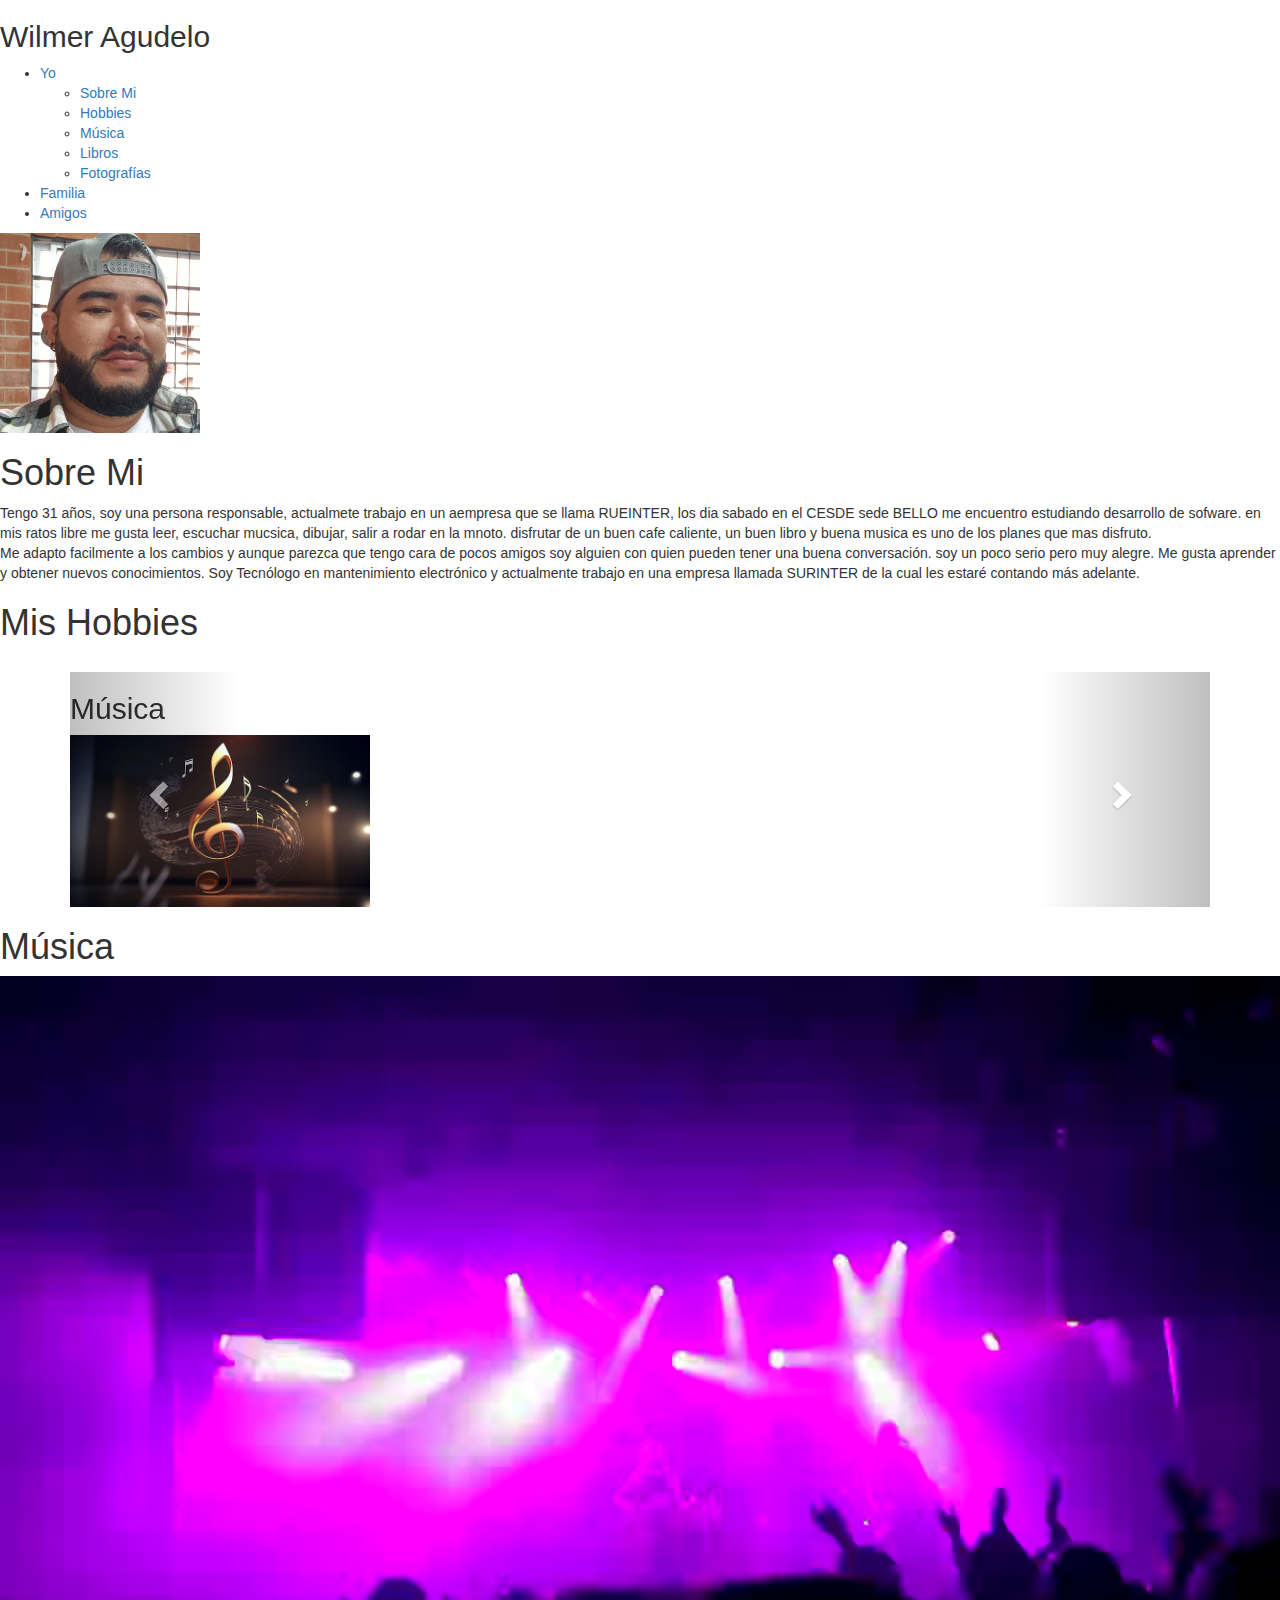
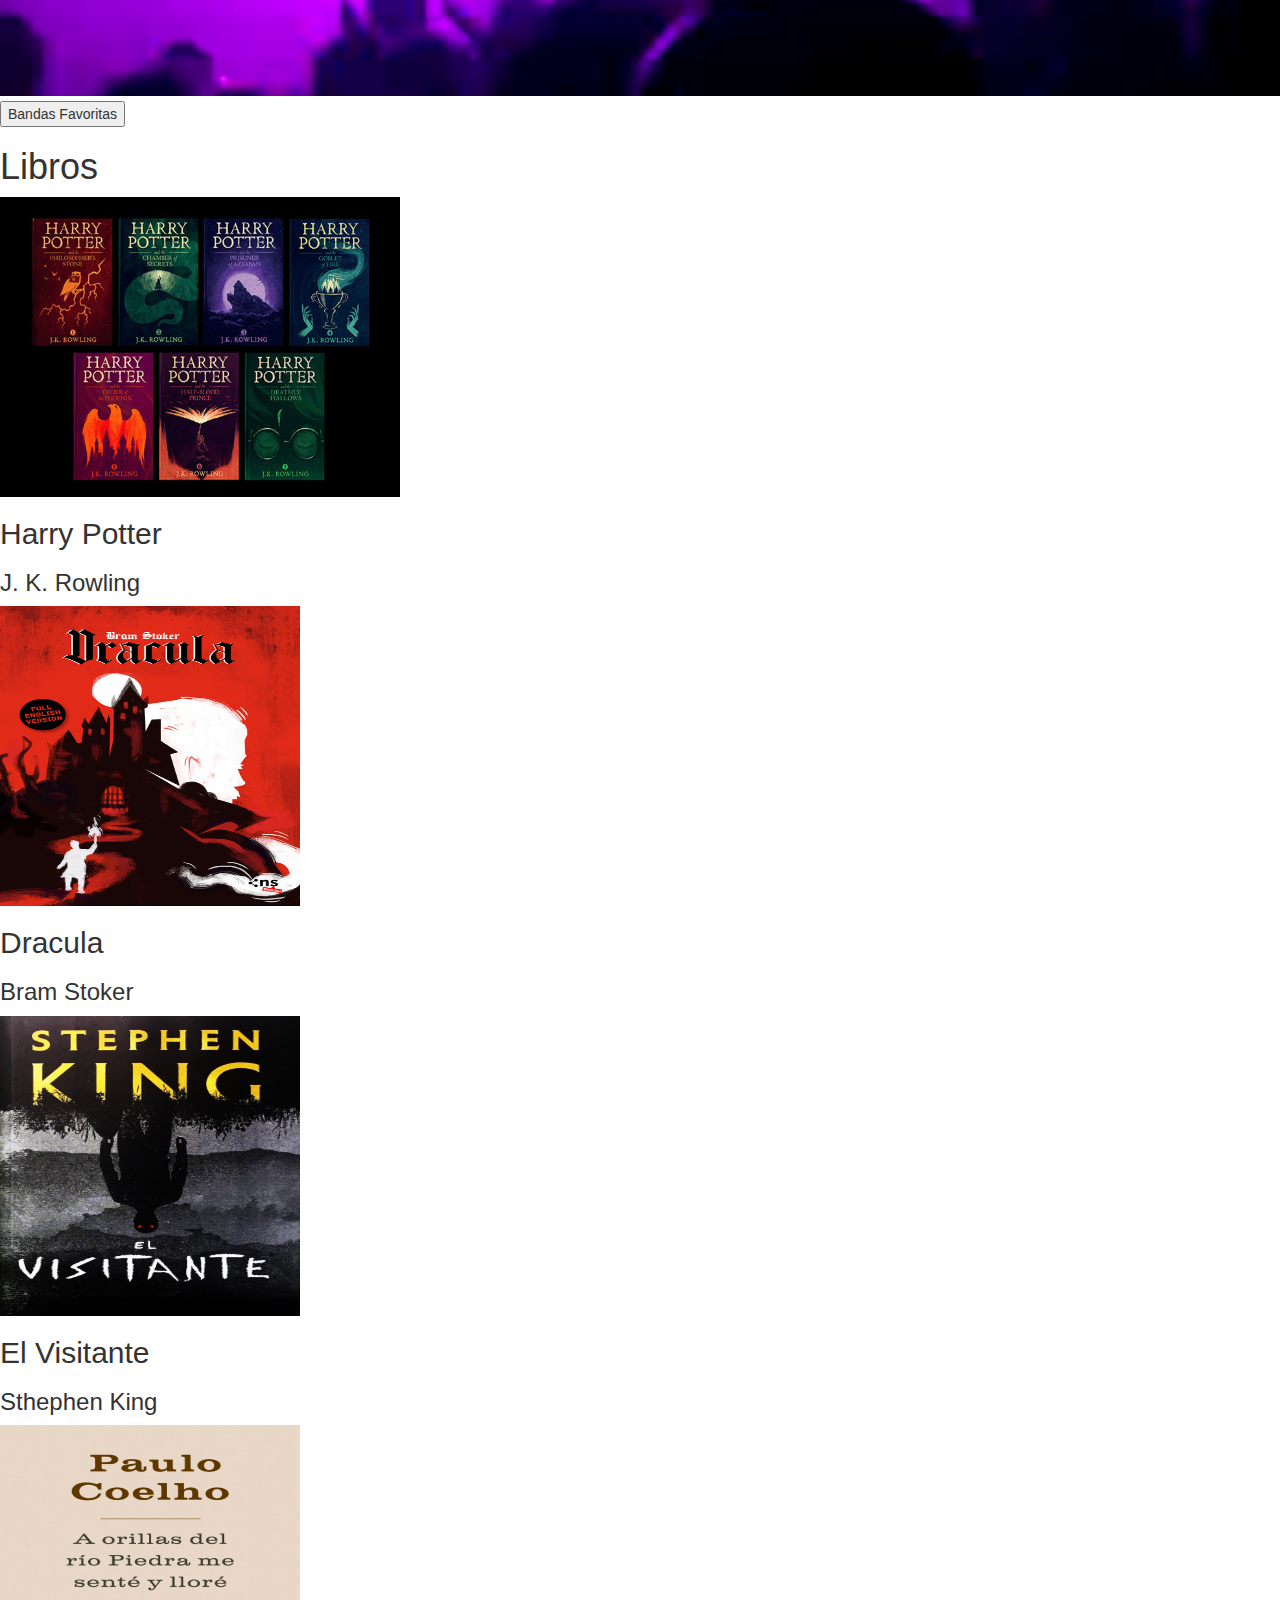
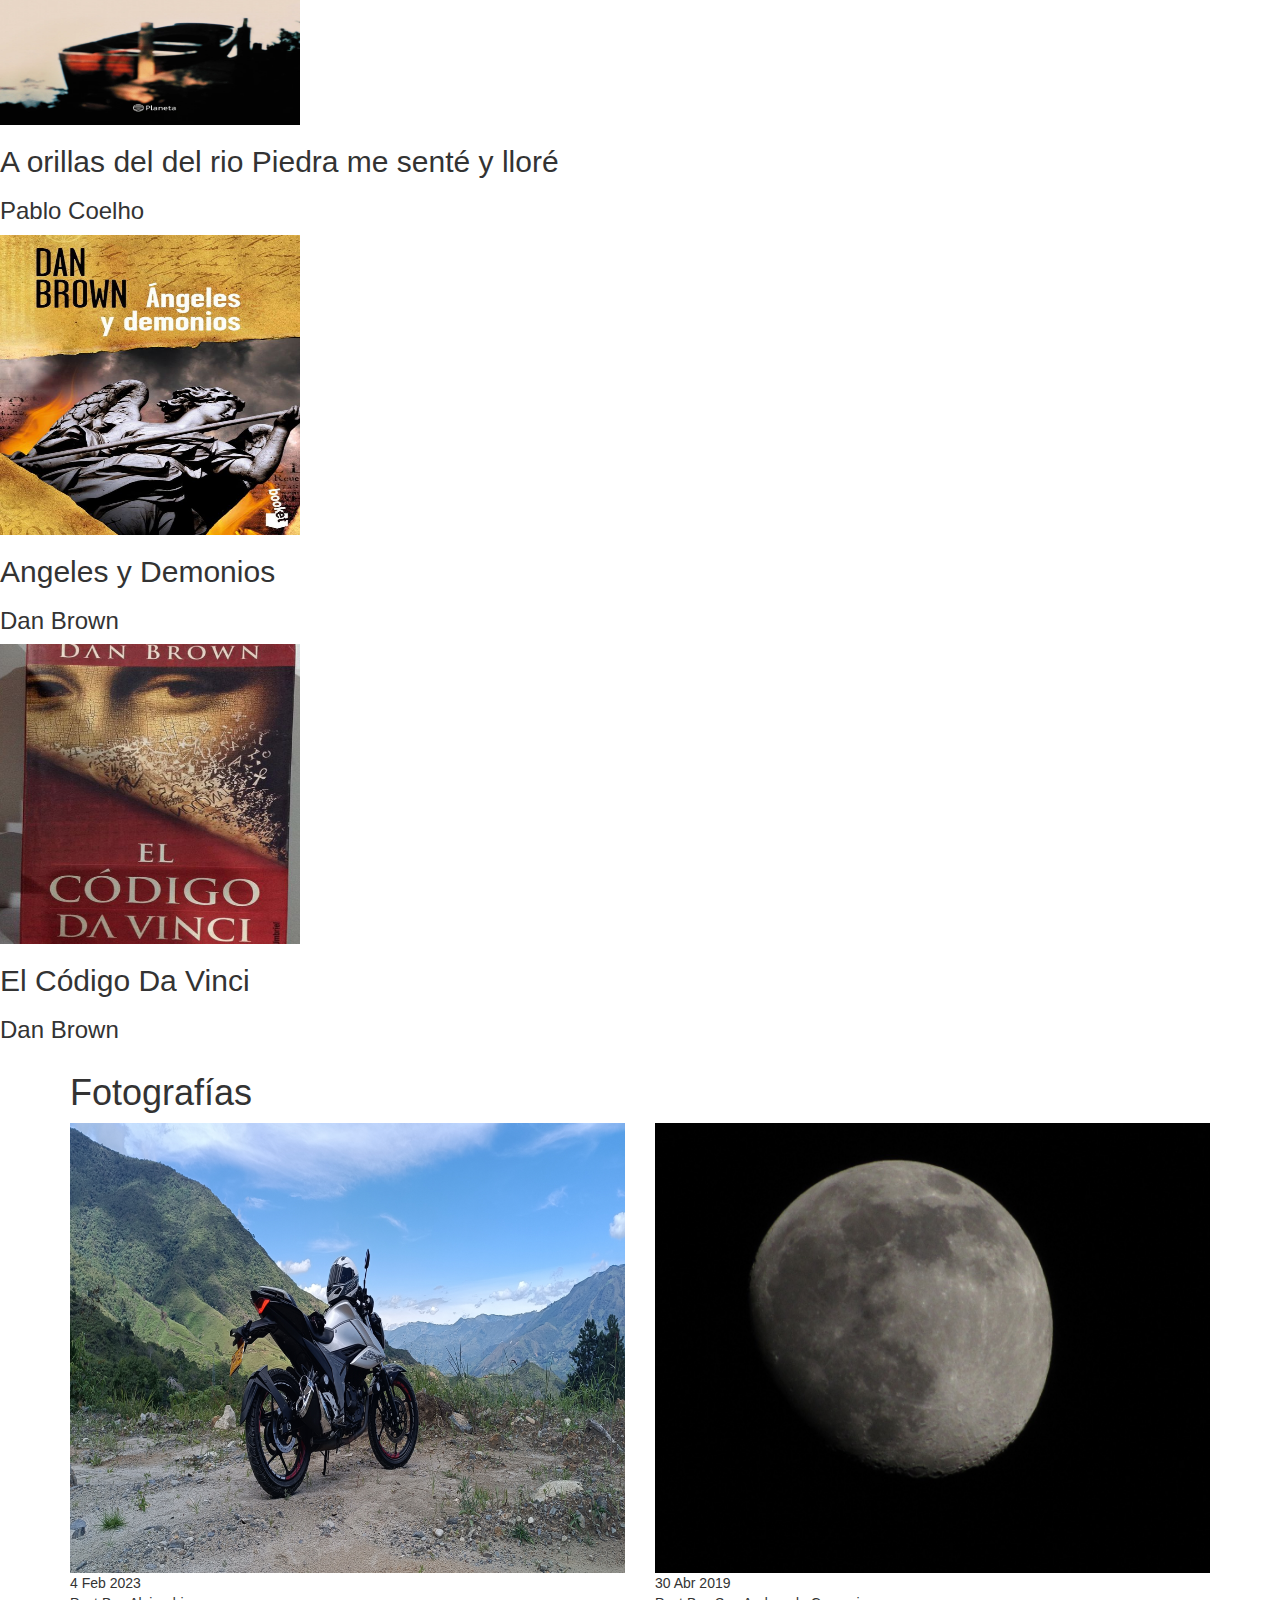
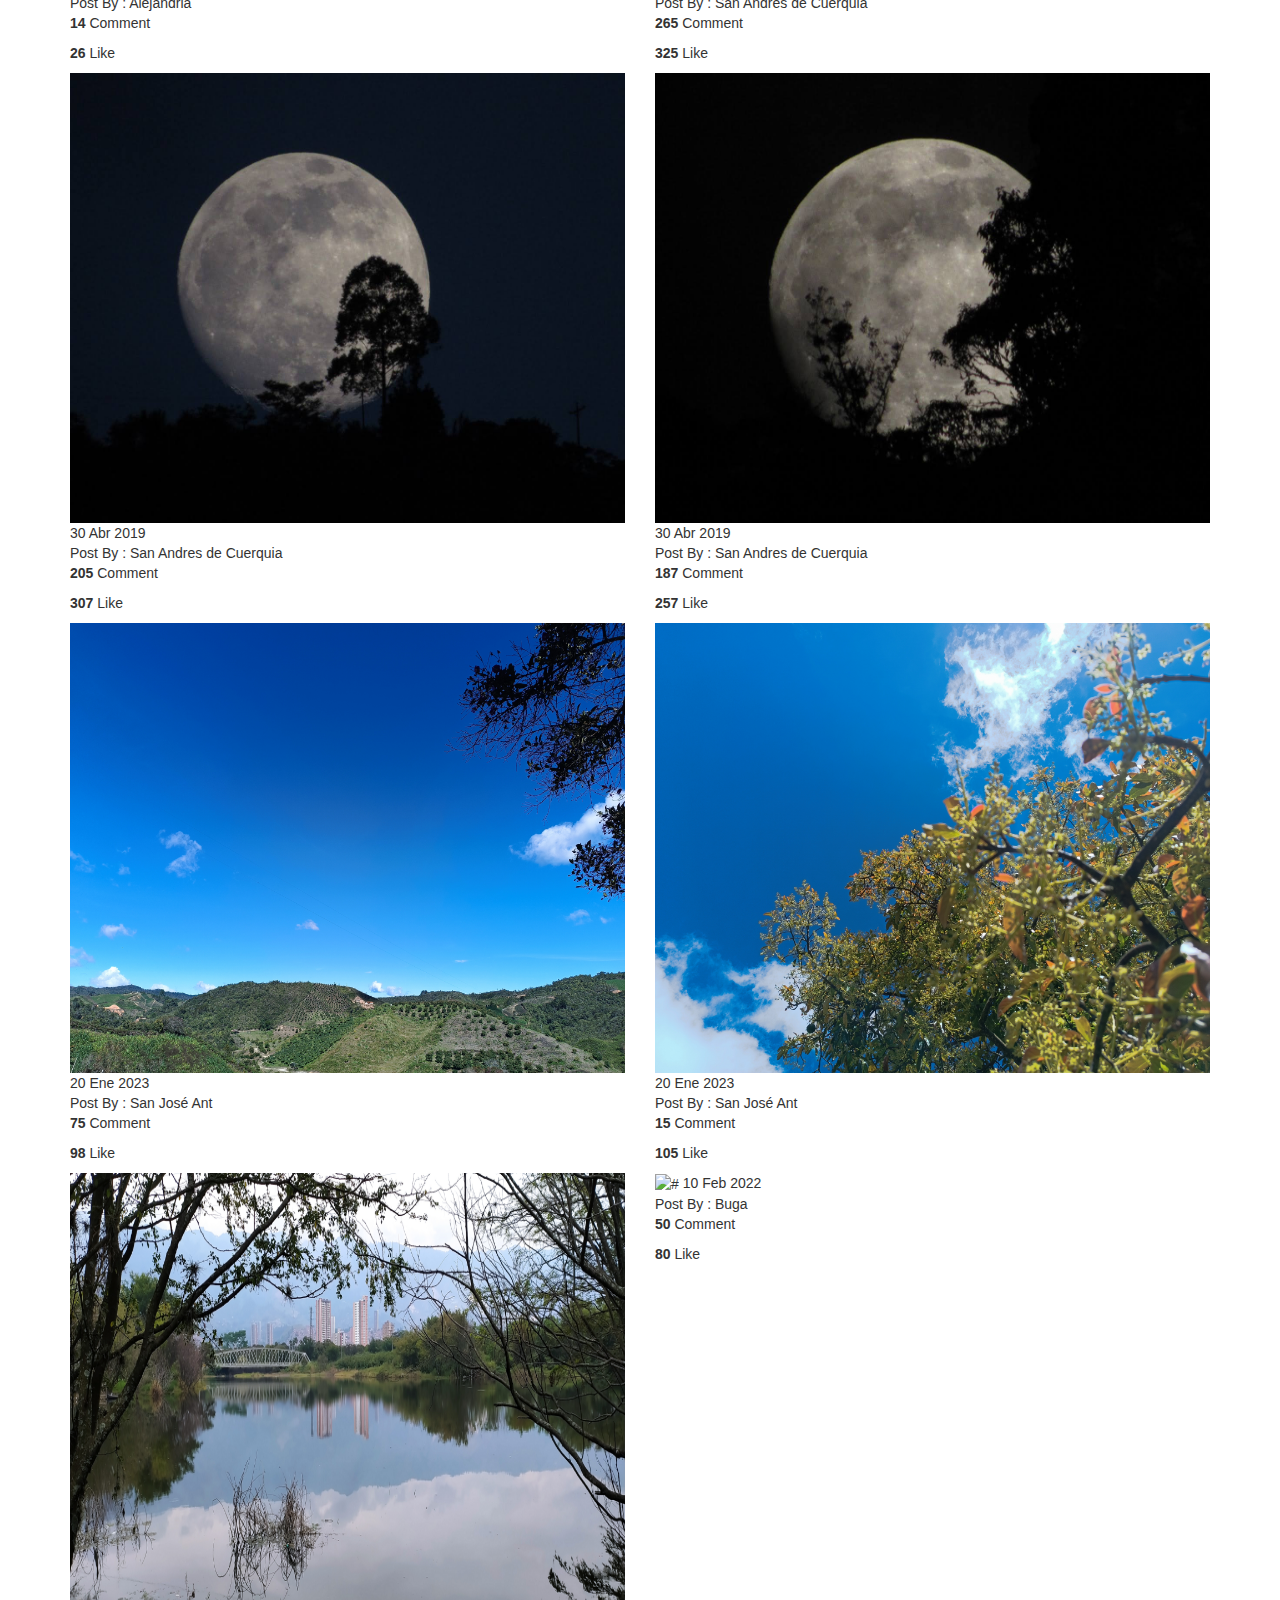
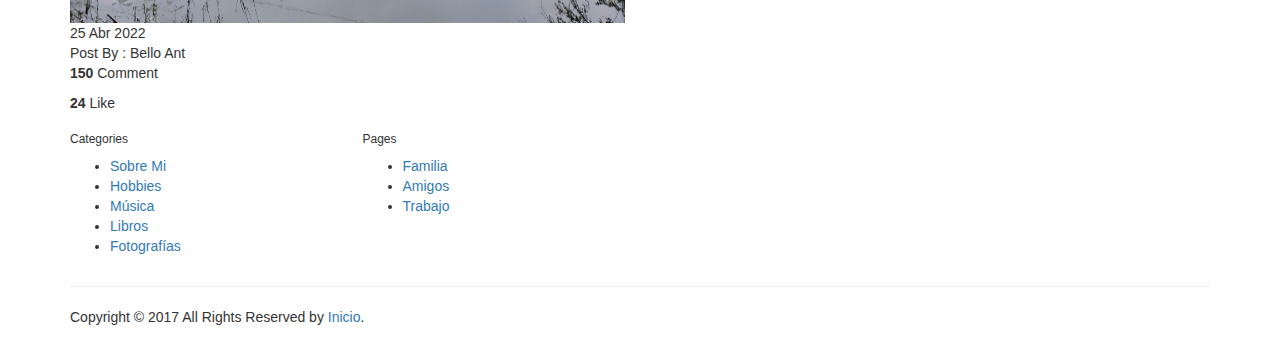
==== index.html @ 51bdd9f8 "agregando index" ====
<!DOCTYPE html>
<html lang="en">
<head>
    <meta charset="UTF-8">
    <meta name="viewport" content="width=device-width, initial-scale=1.0">
    <title>Wilmer Agudelo</title>
    <link rel="stylesheet" href="https://maxcdn.bootstrapcdn.com/bootstrap/3.3.7/css/bootstrap.min.css">
    <script src="./index.js"></script>
    <script src="https://ajax.googleapis.com/ajax/libs/jquery/3.1.1/jquery.min.js"></script>
    <script src="https://maxcdn.bootstrapcdn.com/bootstrap/3.3.7/js/bootstrap.min.js"></script>
    
    <link rel="preconnect" href="https://fonts.googleapis.com">
    <link rel="preconnect" href="https://fonts.gstatic.com" crossorigin>
    <link href="https://fonts.googleapis.com/css2?family=Josefin+Sans:wght@100;400;500;600;700&display=swap" rel="stylesheet">
    
    <link rel="stylesheet" href="styles/style.css">
</head>
<body>
    <nav>
        <h2 class="logo">Wilmer <span>Agudelo</span> </h2>
        <ul class="dropdown">
            <li>
                <a href="./index.html">Yo</a>
                <ul class="sub-menu">
                    <li><a href="#sobremi">Sobre Mi</a></li>
                    <li><a href="#hobbies">Hobbies</a></li>
                    <li><a href="#musica">Música</a></li>
                    <li><a href="#libros">Libros</a></li>
                    <li><a href="#fotografias">Fotografías</a></li>
                </ul>
            </li>
            <li><a href="./familia.html">Familia</a></li>
            <li><a href="./amigos.html">Amigos</a></li>
        </ul>
    </nav>
    <div class="foto-perfil">
        <img src="./img/pagina principal/foto-perfil.jpg" alt="foto-perfil" width="200px" style="max-width: 100%;">
    </div>

    <section id="sobremi">
        <h1>Sobre Mi</h1>       
        <div class="texto-ppl ">
            <p>Tengo 31 años, soy una persona responsable, actualmete trabajo en un aempresa que se llama RUEINTER, 
                los dia sabado en el CESDE sede BELLO me encuentro estudiando desarrollo de sofware.
                en mis ratos libre me gusta leer, escuchar mucsica, dibujar, salir a rodar en la mnoto. disfrutar de un buen cafe caliente, un buen libro 
                y buena musica es uno de los planes que mas disfruto. <br>
                Me adapto facilmente a los cambios y aunque parezca que tengo cara de pocos amigos soy alguien con quien pueden tener una buena conversación. 
                soy un poco serio pero muy alegre. Me gusta aprender y obtener nuevos conocimientos. Soy Tecnólogo en 
                mantenimiento electrónico y actualmente trabajo en una empresa llamada SURINTER de la cual les estaré 
                contando más adelante.
            </p>
        </div>
    </section>

    <main class="contenedor">
        <h1 id="hobbies" >Mis Hobbies</h1>
            <div class="carousel">
                <div class="container">
                    <br>
                    <div id="theCarousel" class="carousel slide" data-ride="carousel">
                        <!-- Indicadores -->
                        <ol class="carousel-indicators">
                            <li data-target="#theCarousel" data-slide-to="0" class="active"></li>
                            <li data-target="#theCarousel" data-slide-to="1"></li>
                            <li data-target="#theCarousel" data-slide-to="2"></li>
                            <li data-target="#theCarousel" data-slide-to="3"></li>
                            <li data-target="#theCarousel" data-slide-to="4"></li>
                            <li data-target="#theCarousel" data-slide-to="5"></li>
                        </ol>
        
                        <div class="carousel-inner" role="listbox">
                            <div class="item active">
                                <h2>Música</h2>
                                <img src="./img/pagina principal/musica.jpg" alt="musica" width="300px" height="200px" >
                                <div class="carousel-caption d-none d-md-block">
                                </div>
                            </div>      
                            <div class="item">
                                <h2>Lectura</h2>
                                <img src="./img/pagina principal/libros.jpg" alt="libros" width="300px" height="200px" >
                                <div class="carousel-caption d-none d-md-block">
                                </div>
                            </div>        
                            <div class="item">
                                <h2>Café</h2>
                                <img src="./img/pagina principal/cafe.avif" alt="cafe" width="300px" height="200px" >
                                <div class="carousel-caption d-none d-md-block">
                                </div>
                            </div>
                            <div class="item">
                                <h2>Anime</h2>
                                <img src="./img/pagina principal/anime.jpg" alt="anime" width="300px" height="200px" >
                                <div class="carousel-caption d-none d-md-block">
                                </div>
                            </div>
                            <div class="item">
                                <h2>Fotogrfía Paisajista</h2>
                                <img src="./img/pagina principal/fotografia.jpg" alt="fotografia" width="300px" height="200px" >
                                <div class="carousel-caption d-none d-md-block">
                                </div>
                            </div>
                            <div class="item">
                                <h2>Rodar en Moto</h2>
                                <img src="./img/pagina principal/moto.jpg" alt="moto" width="300px" height="200px" >
                                <div class="carousel-caption d-none d-md-block">
                                </div>
                        </div>
                            <a class="left carousel-control" href="#theCarousel" role="button" data-slide="prev">
                                <span class="glyphicon glyphicon-chevron-left" aria-hidden="true"></span>
                                <span class="sr-only">anterior</span>
                            </a>
                            <a class="right carousel-control" href="#theCarousel" role="button" data-slide="next">
                                <span class="glyphicon glyphicon-chevron-right" aria-hidden="true"></span>
                                <span class="sr-only">siguiente</span>
                            </a>
                        </div>
                    </div>
                </div>
            </div> 
            <!-- fin seccion hobbies -->
            <!-- inicio seccion musica -->
            <section>
                <div class="video">
                    <h1 id="musica">Música</h1>
                    <video autoplay muted loop width="100%" >
                        <source src="./videos/concierto.mp4" type="video/mp4">
                        <source src="./videos/concierto.ogg" type="video/ogg">
                        <source src="./videos/concierto.webm" type="video/webm">
                    </video>
                </div>
                <div class="centrar-btn-modal">
                    <button class="modal-btn " onclick="openModal();">Bandas Favoritas</button>                       
                    <dialog id="modal" >
                        <div class="modal-content">
                            <div>
                                <img src="./img/bandas/iron-maiden.jpg" alt="" width="300px" height="300px" style="max-width: 100%;">
                                <h2>IRON MAIDEN</h2>                      
                            </div>
                            <div>
                                <img src="./img/bandas/ac-dc.jpg" alt="" width="300px" height="300px" style="max-width: 100%;">
                                <h2>AC-DC</h2>
                            </div>                              
                            <div>
                                <img src="./img/bandas/amon- amarth.jpg" alt="" width="300px" height="300px" style="max-width: 100%;">
                                <h2>AMON AMARTH</h2>
                            </div>
                            <div>
                                <img src="./img/bandas/avatar.jpg" alt="" width="300px" height="300px" style="max-width: 100%;">
                                <h2>AVATAR</h2>
                            </div>
                            <div>
                                <img src="./img/bandas/behemonth.jpg" alt="" width="300px" height="300px" style="max-width: 100%;">
                                <h2>BEHEMONTH</h2>
                            </div>
                            <div>
                                <img src="./img/bandas/creadle-of-filth.jpg" alt="" width="300px" height="300px" style="max-width: 100%;">
                                <h2>CREADLE OF FILTH</h2>
                            </div>
                            <div>
                                <img src="./img/bandas/dark-funeral.webp" alt="" width="300px" height="300px" style="max-width: 100%;">
                                <h2>DARK FUNERAL</h2>
                            </div>
                            <div>
                                <img src="./img/bandas/epica.webp" alt="" width="300px" height="300px" style="max-width: 100%;">
                                <h2>EPICA</h2>
                            </div>
                            <div>
                                <img src="./img/bandas/hypocresy.jpeg" alt="" width="300px" height="300px" style="max-width: 100%;">
                                <h2>HYPOCRESY</h2>
                            </div>
                            <div>
                                <img src="./img/bandas/megadeth.jpg" alt="" width="300px" height="300px" style="max-width: 100%;">
                                <h2>MEGADETH</h2>
                            </div>
                            <div>
                                <img src="./img/bandas/motorhead.jpg" alt="" width="300px" height="300px" style="max-width: 100%;">
                                <h2>MOTORHEAD</h2>
                            </div>
                            <div>
                                <img src="./img/bandas/orbit-culture.jpg" alt="" width="300px" height="300px" style="max-width: 100%;">
                                <h2>ORBIT CULTURE</h2>
                            </div>
                            <div>
                                <img src="./img/bandas/ozzy-osbourne.jpg" alt="" width="300px" height="300px" style="max-width: 100%;">
                                <h2>OZZY OSBOURNE</h2>
                            </div>
                            <div>
                                <img src="./img/bandas/sabaton.webp" alt="" width="300px" height="300px" style="max-width: 100%;">
                                <h2>SABATON</h2>
                            </div>
                            <div>
                                <img src="./img/bandas/in-flamees.jpg" alt="" width="300px" height="300px" style="max-width: 100%;">
                                <h2>IN FLAMES</h2>
                            </div>
                            
                            <span class="close-btn" onclick="closeModal();">&#10006;</span>
                    </dialog> 
                </div>
            </section>  
            <!-- fin seccion bandas de musica -->
            <!-- inicio seccion libros -->
            <h1>Libros</h1>
            <section  id="libros" class="libros">
                    <div class="libro">
                        <img src="./img/libros/harry-potter.jpg" alt="harry potter" width="400px" height="300px" style="max-width: 100%;">
                        <h2>Harry Potter</h2>
                        <h3>J. K. Rowling</h3>
                    </div>
                    <div class="libro">
                        <img src="./img/libros/dracula.jpg" alt="dracula" width="300px" height="300px" style="max-width: 100%;">
                        <h2>Dracula</h2>
                        <h3>Bram Stoker</h3>
                    </div>
                    <div class="libro">
                        <img src="./img/libros/el-visitante.jpg" alt="el visitante" width="300px" height="300px" style="max-width: 100%;">
                        <h2>El Visitante</h2>
                        <h3>Sthephen King</h3>
                    </div>
                    <div class="libro">
                        <img src="./img/libros/coelho.webp" alt="pablo coelho" width="300px" height="300px" style="max-width: 100%;">
                        <h2>A orillas del del rio Piedra me senté y lloré</h2>
                        <h3>Pablo Coelho</h3>
                    </div>
                    <div class="libro">
                        <img src="./img/libros/angeles-y-demonios.jpg" alt="angeles y demonios" width="300px" height="300px" style="max-width: 100%;">
                        <h2>Angeles y Demonios</h2>
                        <h3>Dan Brown</h3>
                    </div>
                    <div class="libro">
                        <img src="./img/libros/el-codigo-da-vinci.png" alt="el codigo da vinci" width="300px" height="300px" style="max-width: 100%;">
                        <h2>El Código Da Vinci</h2>
                        <h3>Dan Brown</h3>
                    </div>
            </section>

            <section id="fotografias">
                <div id="blog" class="blog">
                    <div id="R&C" class="container">
                       <div class="row">
                          <div class="col-md-12">
                             <div class="titlepage">
                                <h1>Fotografías</h1>
                                <!-- <span>Lorem Ipsum is that it has a more-or-less normal distribution of letters,</span>  -->
                             </div>
                          </div>
                       </div>
                       <div class="row">
                          <div class="col-xl-6 col-lg-6 col-md-6 col-sm-12">
                             <div class="blog-box">
                                <figure><img src="./img/fotografias/fotografia11.jpg"  width="600" height="450" style="max-width: 100%;" alt="#"/>
                                   <span>4 Feb 2023</span>
                                </figure>
                                <div class="travel">
                                   <span>Post  By :  Alejandria</span> 
                                   <p><strong class="Comment"> 14 </strong>  Comment</p>
                                   <p><strong class="like">26 </strong>Like</p>
                                </div>                           
                             </div>
                          </div>
                          <div class="col-xl-6 col-lg-6 col-md-6 col-sm-12">
                             <div class="blog-box">
                                <figure><img src="./img/fotografias/fotografia16.jpg" width="600" height="450" style="max-width: 100%;" alt="#"/>
                                    <span>30 Abr 2019</span>
                                </figure>
                                <div class="travel">
                                   <span>Post  By :  San Andres de Cuerquia</span> 
                                   <p><strong class="Comment"> 265 </strong>  Comment</p>
                                   <p><strong class="like">325 </strong>Like</p>
                                </div>
                             </div>
                          </div>
                          <div class="col-xl-6 col-lg-6 col-md-6 col-sm-12">
                             <div class="blog-box">
                                <figure><img src="./img/fotografias/fotografia15.jpg" width="600" height="450" style="max-width: 100%;" alt="#"/>
                                   <span>30 Abr 2019</span>
                                </figure>
                                <div class="travel">
                                   <span>Post  By :  San Andres de Cuerquia</span> 
                                   <p><strong class="Comment"> 205 </strong>  Comment</p>
                                   <p><strong class="like">307 </strong>Like</p>
                                </div>
                             </div>
                          </div>
                          <div class="col-xl-6 col-lg-6 col-md-6 col-sm-12">
                             <div class="blog-box">
                                <figure><img src="./img/fotografias/fotografia14.jpg" width="600" height="450" style="max-width: 100%;" alt="#"/>
                                   <span>30 Abr 2019</span>
                                </figure>
                                <div class="travel">
                                   <span>Post  By :  San Andres de Cuerquia</span> 
                                   <p><strong class="Comment"> 187 </strong>  Comment</p>
                                   <p><strong class="like">257 </strong>Like</p>
                                </div>
                             </div>
                          </div>
                          <div class="col-xl-6 col-lg-6 col-md-6 col-sm-12">
                             <div class="blog-box">
                                <figure><img src="./img/fotografias/fotografia13.jpg" width="600" height="450" style="max-width: 100%;" alt="#"/>
                                   <span>20 Ene 2023</span>
                                </figure>
                                <div class="travel">
                                   <span>Post  By :  San José Ant</span> 
                                   <p><strong class="Comment"> 75 </strong>  Comment</p>
                                   <p><strong class="like">98 </strong>Like</p>
                                </div>
                             </div>
                          </div>
                          <div class="col-xl-6 col-lg-6 col-md-6 col-sm-12">
                             <div class="blog-box">
                                <figure><img src="./img/fotografias/fotografia12.jpg" width="600" height="450" style="max-width: 100%;" alt="#"/>
                                   <span>20 Ene 2023</span>
                                </figure>
                                <div class="travel">
                                   <span>Post  By :  San José Ant</span> 
                                   <p><strong class="Comment"> 15 </strong>  Comment</p>
                                   <p><strong class="like">105 </strong>Like</p>
                                </div>
                             </div>
                          </div>
                          <div class="col-xl-6 col-lg-6 col-md-6 col-sm-12">
                             <div class="blog-box">
                                <figure><img src="./img/fotografias/fotografia5.jpg" width="600" height="450" style="max-width: 100%;" alt="#"/>
                                   <span>25 Abr 2022</span>
                                </figure>
                                <div class="travel">
                                   <span>Post  By :  Bello Ant</span> 
                                   <p><strong class="Comment"> 150 </strong>  Comment</p>
                                   <p><strong class="like">24 </strong>Like</p>
                                </div>
                             </div>
                          </div>
                          <div class="col-xl-6 col-lg-6 col-md-6 col-sm-12">
                             <div class="blog-box">
                                <figure><img src="./img/fotografias/fotografia9.jpg" width="600" height="450" style="max-width: 100%;" alt="#"/>
                                   <span>10 Feb 2022</span>
                                </figure>
                                <div class="travel">
                                   <span>Post  By :  Buga</span> 
                                   <p><strong class="Comment"> 50 </strong>  Comment</p>
                                   <p><strong class="like"> 80 </strong>Like</p>
                                </div>
                             </div>
                          </div>
                       </div>
                    </div>
                 </div>          
            </section>
    </main>
    <footer class="site-footer">
        <div class="container">
          <div class="row">
            <div class="col-xs-6 col-md-3">
              <h6>Categories</h6>
              <ul class="footer-links">
                <li><a href="#sobremi">Sobre Mi</a></li>
                <li><a href="#hobbies">Hobbies</a></li>
                <li><a href="#musica">Música</a></li>
                <li><a href="#libros">Libros</a></li>
                <li><a href="#fotografias">Fotografías</a></li>
              </ul>
            </div>
  
            <div class="col-xs-6 col-md-3">
              <h6>Pages</h6>
              <ul class="footer-links">
                <li><a href="./familia.html">Familia</a></li>
                <li><a href="./amigos.html">Amigos</a></li>
                <li><a href="./trabajo.html">Trabajo</a></li>
              </ul>
            </div>
          </div>
          <hr>
        </div>
        <div class="container">
          <div class="row">
            <div class="col-md-8 col-sm-6 col-xs-12">
              <p class="copyright-text">Copyright &copy; 2017 All Rights Reserved by 
                <a href="#">Inicio</a>.
              </p>
            </div>         
          </div>
        </div>
  </footer>
   <script src="./index.js"></script>
</body>
</html>
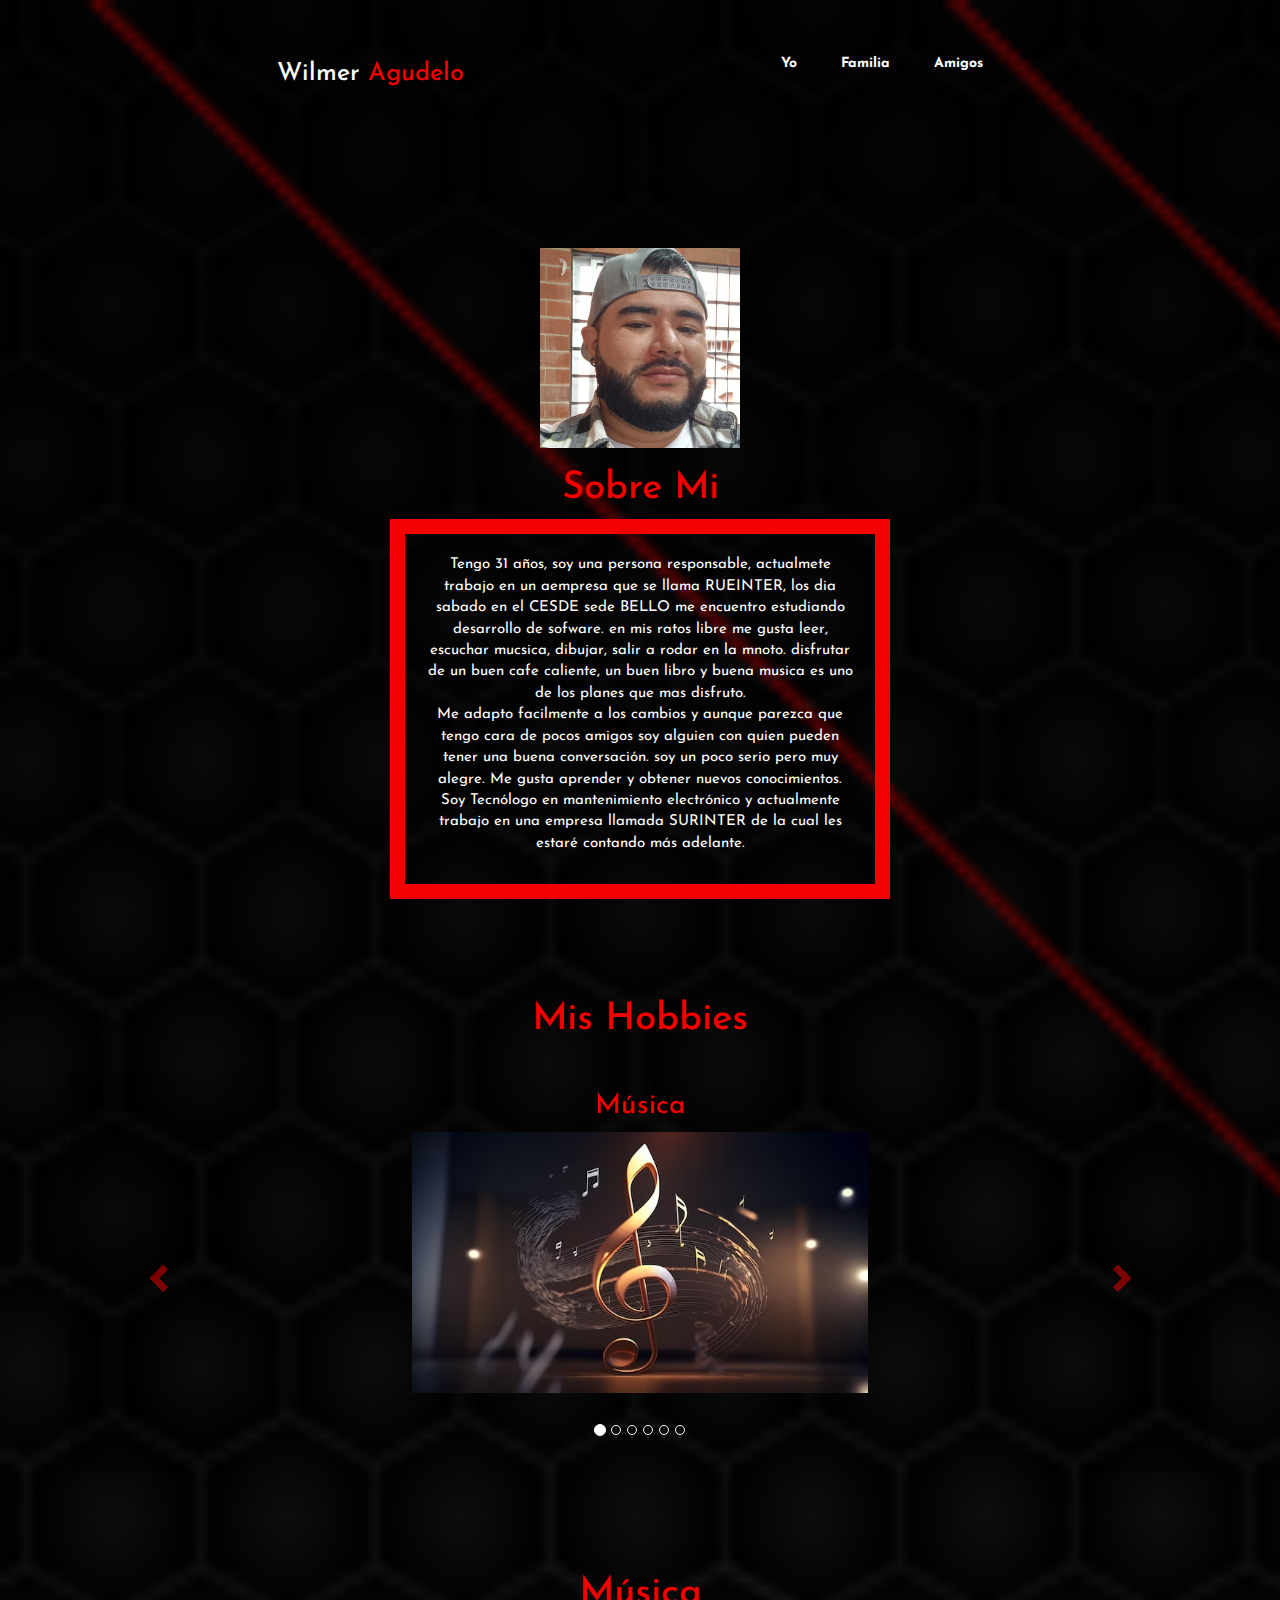
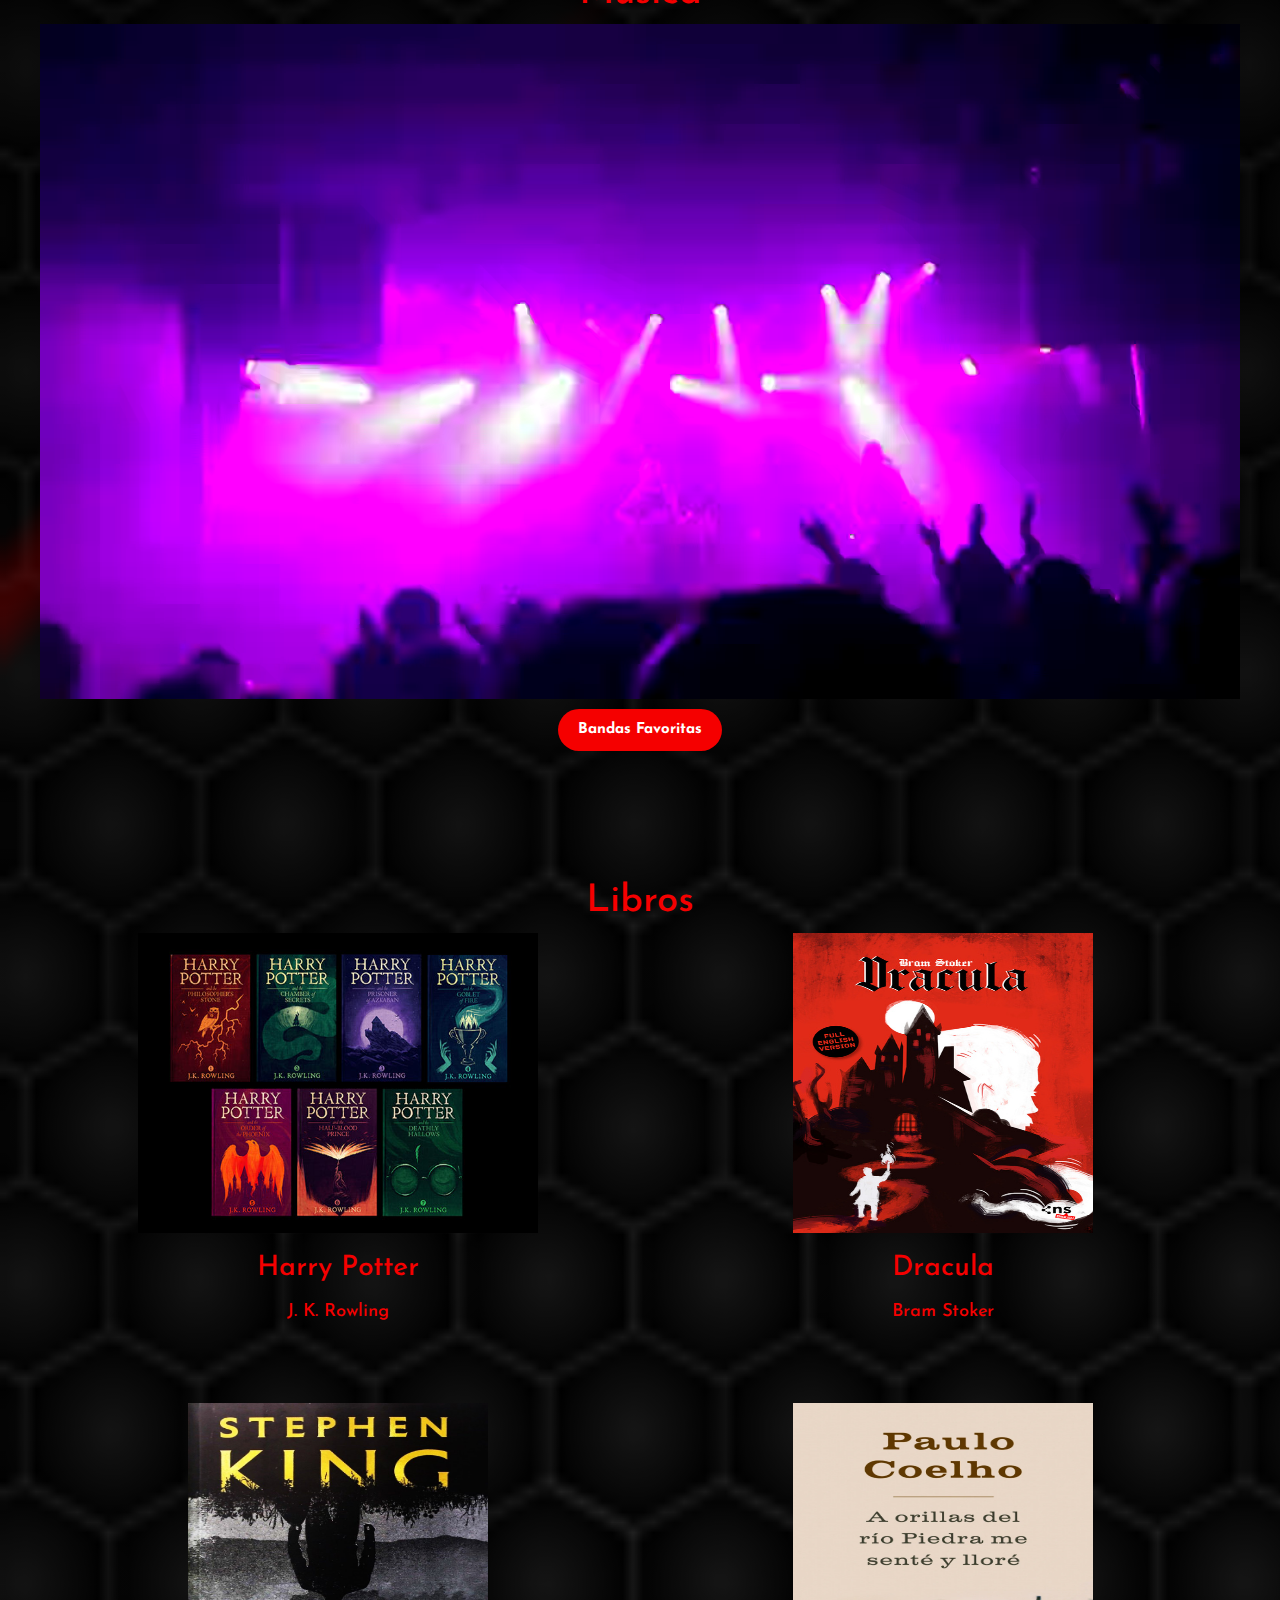
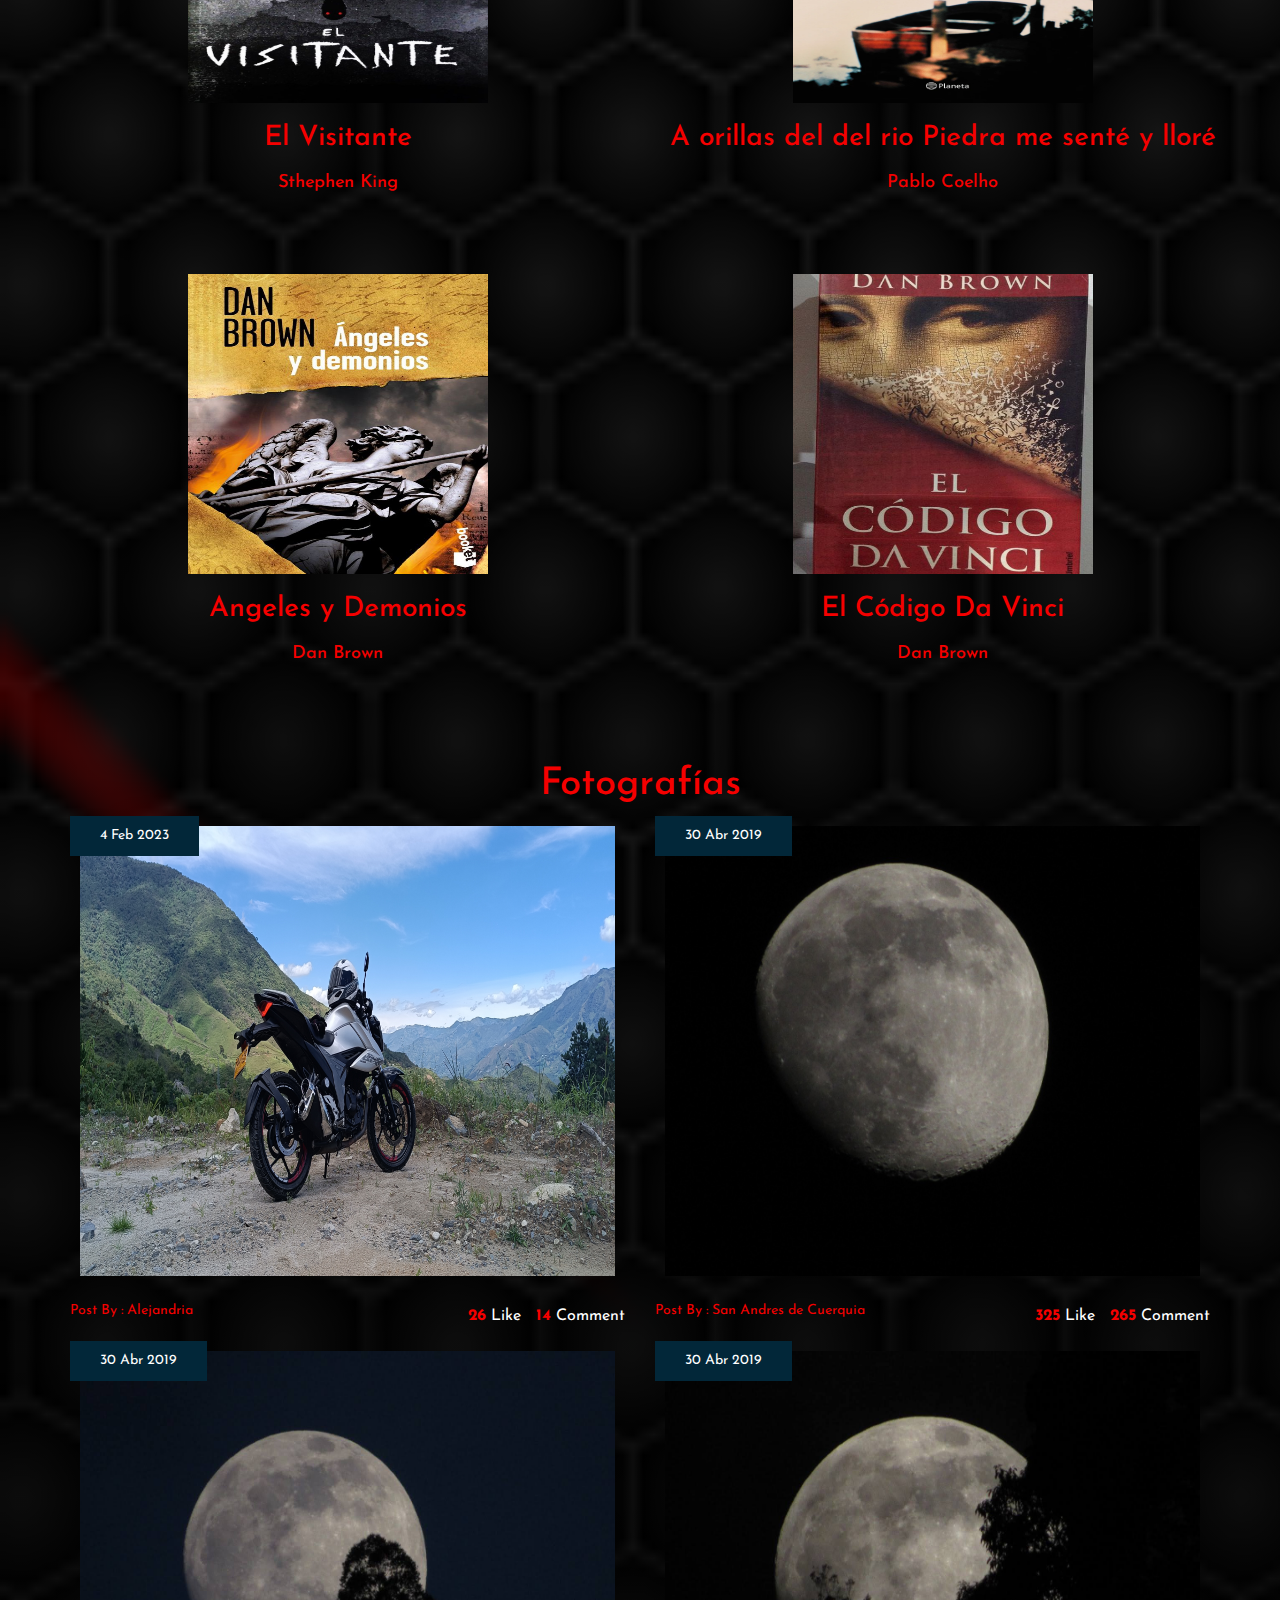
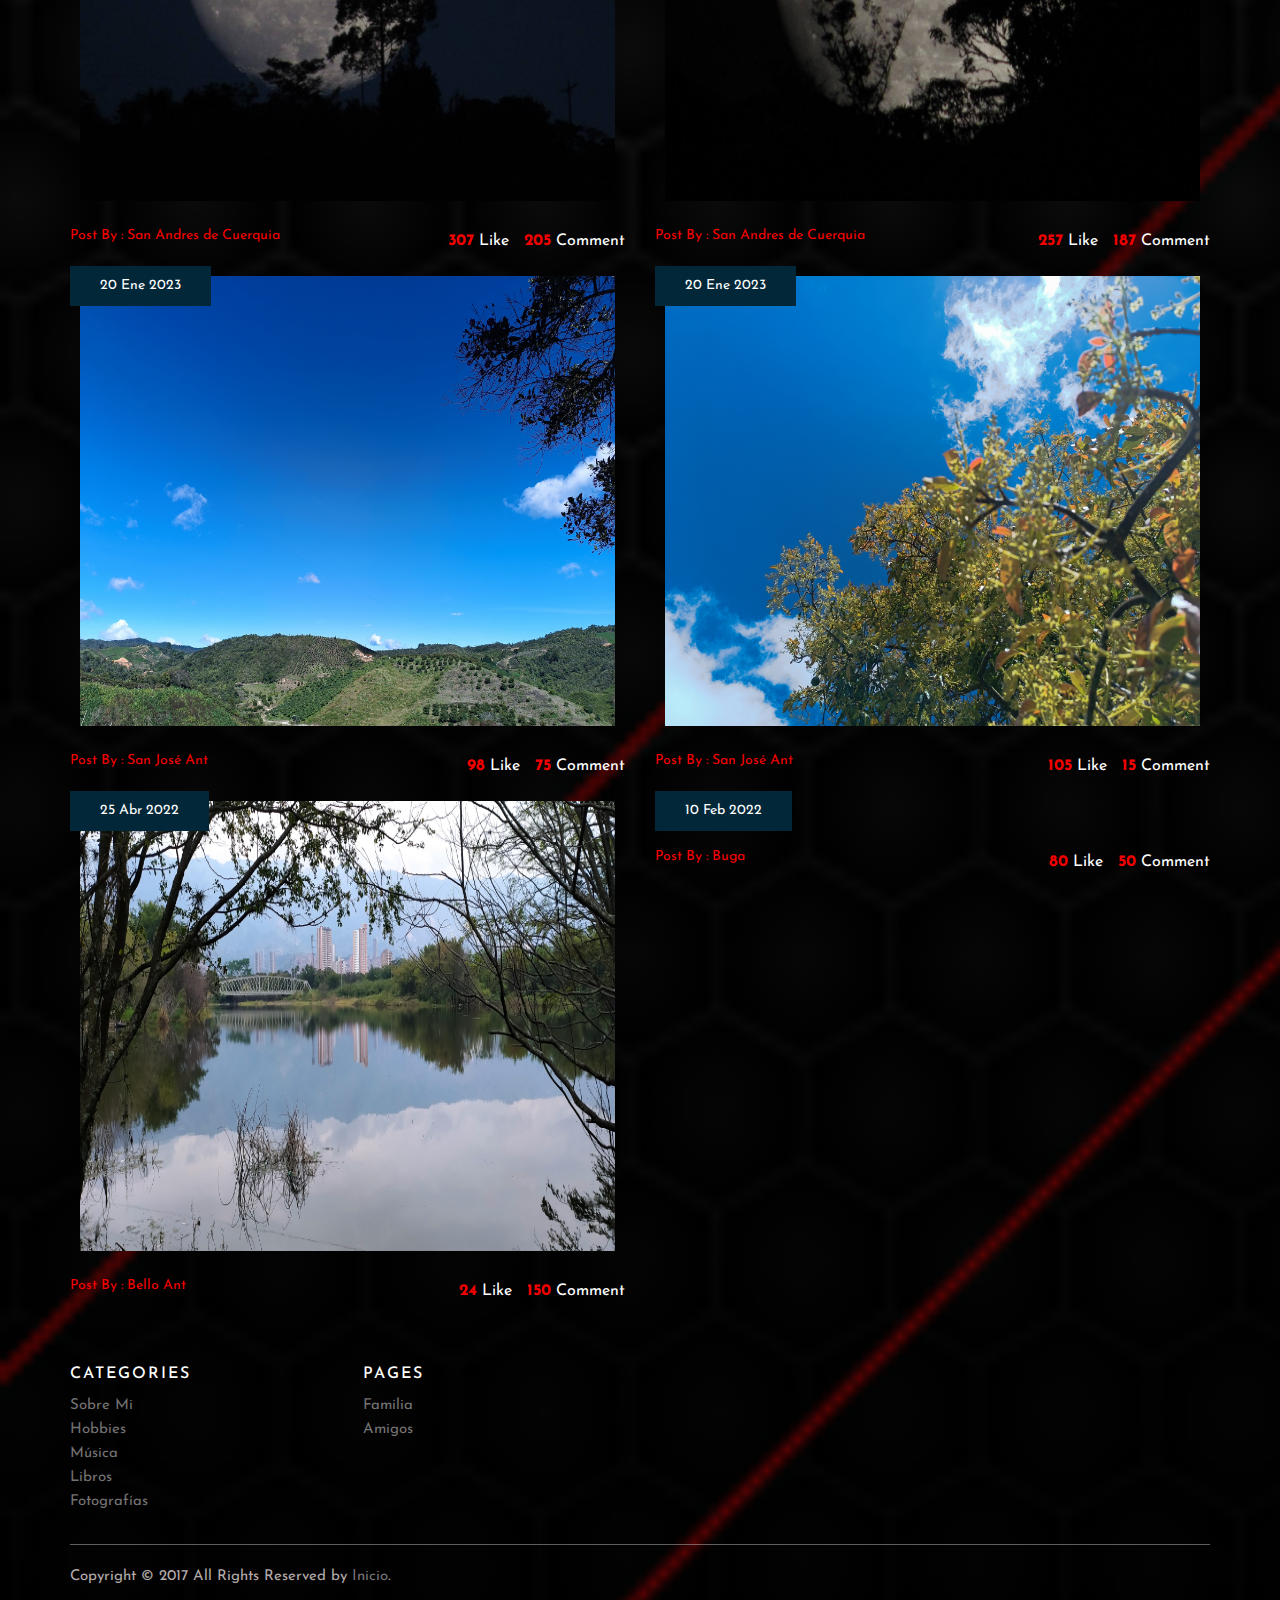
==== commit 7000019d: "finalizando" ====
--- a/index.html
+++ b/index.html
@@ -365,7 +365,6 @@
               <ul class="footer-links">
                 <li><a href="./familia.html">Familia</a></li>
                 <li><a href="./amigos.html">Amigos</a></li>
-                <li><a href="./trabajo.html">Trabajo</a></li>
               </ul>
             </div>
           </div>
--- a/styles/style.css
+++ b/styles/style.css
@@ -0,0 +1,425 @@
+:root {
+    --rojo:#f50000; 
+}
+
+*{
+    padding: 0;
+    margin: 0;
+    box-sizing: border-box;
+    font-family: 'Josefin sans', sans-serif;
+}
+html  {    
+    font-size: 62.5%;
+    box-sizing: border-box; /* Hack para Box Model **/
+    scroll-snap-type: y mandatory;
+}
+
+body {
+    width: 100%;
+    background-image: linear-gradient(rgba(0,0,0,0.6),rgba(0,0,0,0.6) ),url(../img/fondo-3.png);
+    background-size: cover;
+    background-position: relative;
+    max-width: 100%;
+}
+.contenedor {
+    max-width: 120rem;
+    margin: 0 auto;
+}
+/* Tipografia */
+h1 {
+    font-size: 3.8rem;
+}
+h2 {
+    font-size: 2.8rem;
+}
+h3 {
+    font-size: 1.8rem;
+}
+h1,h2,h3 {
+    text-align: center;
+    color: var(--rojo);
+
+}
+
+/* Navegación*/
+.logo {
+    color: white;
+    font-size: 2.5rem;
+}
+span {
+    color: var(--rojo);
+}
+nav ul li {
+    list-style-type: none;
+    display: inline-block;
+    padding: 10px 20px;
+}
+nav ul li a {
+    color: white;
+    text-decoration: none;
+    font-weight: bold;
+}
+nav ul li a:hover {
+    color: var(--rojo);
+    transition: .3s;
+    text-decoration: none;
+} 
+nav {
+    display: flex;
+    align-items: center;
+    justify-content: space-around;
+    padding-top: 40px;
+    padding-left: 10%;
+    padding-right: 10%;
+}
+@media screen and (max-width: 768px) {
+    nav {
+        flex-direction: column; 
+        text-align: center; 
+        padding: 20px; 
+    }
+}
+.sub-menu {
+    display: none;
+    
+   
+}
+
+li:hover .sub-menu {
+    display: block;
+    position: absolute;
+    padding: 10px;
+    list-style: none;
+    margin: 0;
+}
+.sub-menu li {
+    display: block; 
+    margin: 5px 0;
+}
+
+/* seccion sobre mi*/
+
+.foto-perfil {
+    display: flex;
+    justify-content: center;
+    margin-top: 15rem;
+}
+.h2-perfil {
+    text-align: center;
+    color: var(--rojo);
+    margin-top: 5rem;
+    margin-bottom: 1.5rem;
+    font-size: 2rem;
+}
+.texto-ppl {
+    border: 1.5rem solid var(--rojo);
+    padding: 20px;
+    width: 500px;
+    margin: 0 auto;
+    max-width: 100%;
+    margin-bottom: 10rem;
+}
+.texto-ppl p {    
+    color: white;
+    font-size: 1.5rem;
+    text-align: center;
+}
+
+/* seccion hobbies */
+.carousel-inner > .item > img,
+  .carousel-inner > .item > a > img {
+      width: 40%;
+      margin: auto;
+      margin-bottom:8rem;
+}
+
+
+/* seccion musica */
+.video {
+    position: relative;
+}
+video {
+    width: 100%;
+    display: block;
+}
+
+button {
+    border: none;
+    background-color: var(--rojo);
+    padding: 10px 20px;
+    border-radius: 30px;
+    color: white;
+    font-weight: bold;
+    font-size: 15px;
+    transition: .4s;
+    margin-bottom: 8rem;
+}   
+button:hover {
+    transform:  scale(1.3);
+    cursor: pointer;
+}
+ 
+dialog::backdrop {
+    background: rgba(0, 0, 0, 0.7);
+  }
+
+.centrar-btn-modal{
+    display: flex;
+    justify-content: center;
+    margin-top: 1rem;
+    margin-bottom: 5rem;
+
+}
+
+.close-btn {
+    position: absolute;
+    top: 10px;
+    right: 10px;
+    cursor: pointer;
+}
+
+
+.modal-content {
+    background-color:rgba(0, 0, 0, 10);
+    padding: 20px;
+    width: 90%;
+    max-width: 100%;
+    max-height: 100%;
+    overflow: auto;
+    text-align: center;
+    position: relative;
+    
+    
+}
+@media (min-width: 768px) {
+    .modal-content{
+        display: grid;
+        grid-template-columns: repeat(3, 1fr);
+        column-gap: 1rem;
+        row-gap: 2rem;
+    }
+}
+#modal {
+    display: none;
+    position: fixed;
+    top: 0;
+    left: 0;
+    width: 100%;
+    height: 100%;
+    background: rgba(0, 0, 0, 0.7);
+    justify-content: center;
+    align-items: center;
+}
+
+#musica {
+    margin-top: 10rem;
+}
+
+/* seccion libros */
+
+.libros {
+    display: flex;
+    flex-direction: column;
+    align-items: center;
+}
+@media (min-width: 768px) {
+    .libros {
+        display: grid;
+        grid-template-columns: repeat(2, 1fr);
+        column-gap: 1rem;
+    }
+}
+.libro {
+    text-align: center;
+} 
+.libros h3 {
+    margin-top: .1 rem;
+    margin-bottom: 8rem;
+}
+
+.blog .blog-box figure {
+    margin: 10px;
+}
+.blog .blog-box figure span {
+    top: 0;
+    left: 0px;
+    position: absolute;
+    margin-left: 15px;
+    background: #022739;
+    padding: 10px 30px;
+    color: #fff;
+}
+.blog .blog-box h3 {
+    font-size: 20px;
+    line-height: 30px;
+}
+.blog .blog-box p {
+    font-size: 16px;
+    line-height: 30px;
+}
+.blog .blog-box .travel {
+    padding: 15px 0px;
+}
+.blog .blog-box .travel span {
+    color: var(--rojo);
+    display: inline-block;
+}
+.blog .blog-box .travel p {
+    float: right;
+    padding-left: 15px;
+    color: white
+}
+.like {
+    color: var(--rojo);
+}
+.Comment {
+    color: var(--rojo);
+}
+
+/* footer */
+.site-footer
+{
+    padding:45px 0 20px;
+    font-size:15px;
+    line-height:24px;
+    color:#b4abab;
+ }
+.site-footer hr
+{
+  border-top-color:#bbb;
+  opacity:0.5
+}
+.site-footer hr.small
+{
+  margin:20px 0
+}
+.site-footer h6
+{
+  color:#fff;
+  font-size:16px;
+  text-transform:uppercase;
+  margin-top:5px;
+  letter-spacing:2px
+}
+.site-footer a
+{
+  color:#737373;
+}
+.site-footer a:hover
+{
+  color:var(--rojo);
+  text-decoration:none;
+}
+.footer-links
+{
+  padding-left:0;
+  list-style:none
+}
+.footer-links li
+{
+  display:block
+}
+.footer-links a
+{
+  color:#737373
+}
+.footer-links a:active,.footer-links a:focus,.footer-links a:hover
+{
+  color:var(--rojo);
+  text-decoration:none;
+}
+.footer-links.inline li
+{
+  display:inline-block
+}
+.site-footer .social-icons
+{
+  text-align:right
+}
+.site-footer .social-icons a
+{
+  width:40px;
+  height:40px;
+  line-height:40px;
+  margin-left:6px;
+  margin-right:0;
+  border-radius:100%;
+  background-color:#33353d
+}
+.copyright-text
+{
+  margin:0
+}
+@media (max-width:991px)
+{
+  .site-footer [class^=col-]
+  {
+    margin-bottom:30px
+  }
+}
+@media (max-width:767px)
+{
+  .site-footer
+  {
+    padding-bottom:0
+  }
+  .site-footer .copyright-text,.site-footer .social-icons
+  {
+    text-align:center
+  }
+}
+ /* pagina familia */
+
+ .album-familia{
+    display: flex;
+    flex-direction: column;
+    align-items: center;
+ }
+ /* @media (min-width: 768px) {
+    .album-familia {
+        display: grid;
+        grid-template-columns: repeat(3, 1fr);
+        column-gap: 2rem;
+        row-gap: 2rem;
+        margin-top: 5rem;
+    }
+} */
+
+.album-familia {
+    display: grid;
+    grid-template-columns: repeat(3, 1fr);
+    grid-gap: 10px;
+    padding: 20px;
+  }
+
+  .familia {
+    position: relative;
+    overflow: hidden;
+    border-radius: 8px;
+    box-shadow: 0 4px 8px rgba(0, 0, 0, 0.1);
+  }
+
+  .familia img {
+    display: block;
+    width: 100%;
+    height: auto;
+  }
+
+  /* pagina amigos */
+  @media (min-width: 768px) {
+    .videos-amg {
+        display: grid;
+        grid-template-columns: 1fr 1fr;
+        grid-template-rows: auto auto auto;
+        column-gap: 4rem;
+        margin-top: 4rem;
+        margin-bottom: 10rem;
+    }  
+  }
+  .video-amg {
+    display: flex;
+    flex-direction: column;
+    align-items: center;
+    max-width: 100%;
+    margin-top: 2rem;
+  }